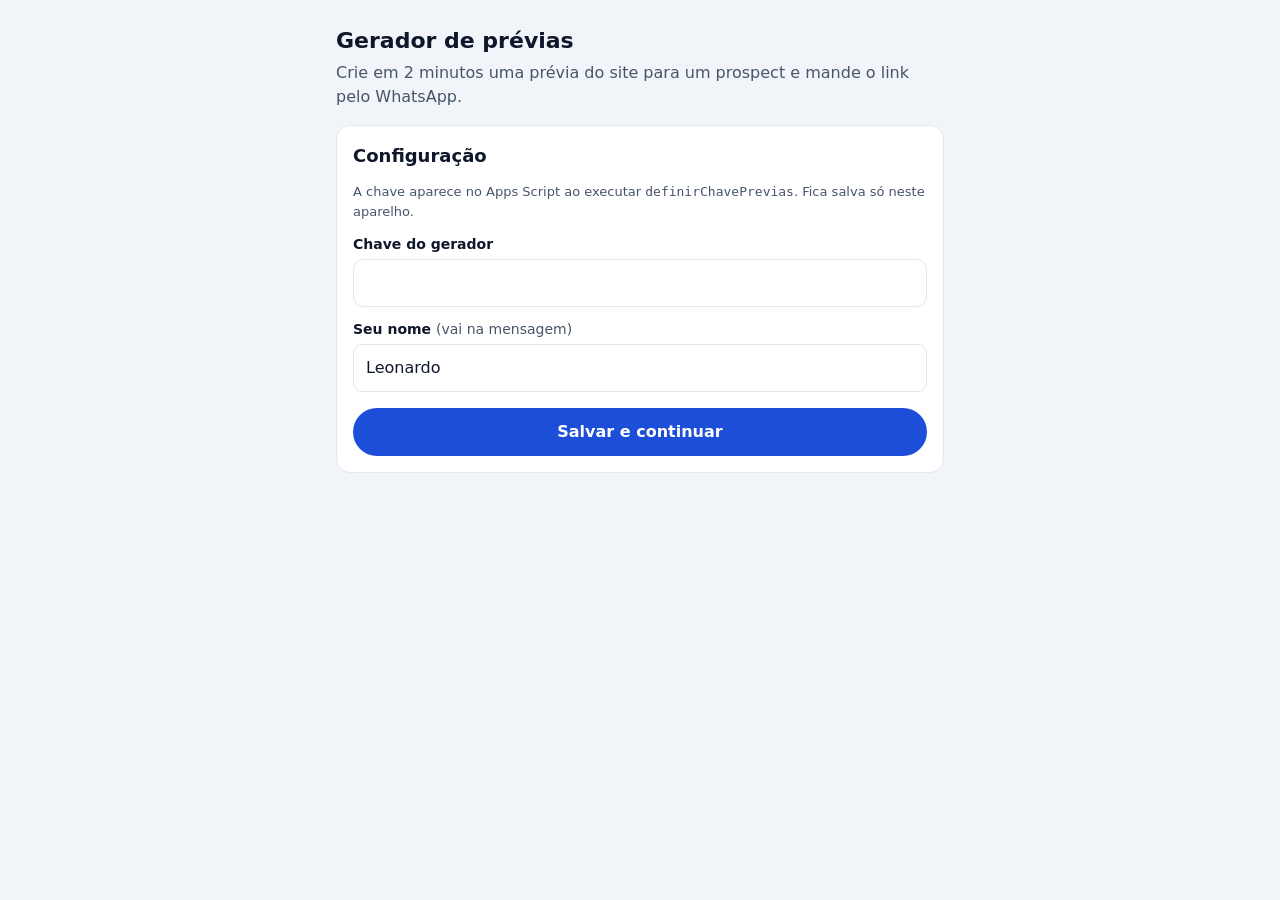
==== gerador.html @ 24941d9e "Gerador de prévias personalizadas This file contains the HTML structure and JavaScript functionality" ====
<!doctype html>
<html lang="pt-BR">
<head>
<meta charset="utf-8">
<meta name="viewport" content="width=device-width, initial-scale=1">
<meta name="robots" content="noindex, nofollow">
<title>Gerador de prévias</title>
<link rel="icon" href="data:,">
<style>
  :root { --cor: #1d4ed8; --cor-clara: #dbeafe; --fundo: #f1f5f9; --cartao: #fff; --texto: #0f172a; --suave: #475569; --borda: #e2e8f0; --ok: #15803d; --erro: #b91c1c; --whats: #128c7e; }
  * { box-sizing: border-box; }
  body { margin: 0; font-family: system-ui, -apple-system, "Segoe UI", Roboto, Arial, sans-serif; background: var(--fundo); color: var(--texto); line-height: 1.5; }
  main { max-width: 640px; margin: 0 auto; padding: 16px; }
  h1 { font-size: 22px; margin: 8px 0 4px; }
  h2 { font-size: 18px; margin: 0 0 12px; }
  p.sub { color: var(--suave); margin: 0 0 16px; }
  .cartao { background: var(--cartao); border: 1px solid var(--borda); border-radius: 14px; padding: 16px; margin-bottom: 16px; }
  label { display: block; font-weight: 600; font-size: 14px; margin: 12px 0 4px; }
  .opc { font-weight: 400; color: var(--suave); }
  input, select, textarea { width: 100%; padding: 11px 12px; border: 1.5px solid var(--borda); border-radius: 10px; font: inherit; font-size: 16px; background: #fff; color: var(--texto); }
  input[type=color] { padding: 2px; height: 44px; }
  textarea { min-height: 90px; resize: vertical; }
  input:focus, select:focus, textarea:focus { outline: 3px solid var(--cor-clara); border-color: var(--cor); }
  .invalido { border-color: var(--erro) !important; }
  .msg-erro { color: var(--erro); font-size: 13px; min-height: 0; }
  .linha { display: grid; grid-template-columns: 1fr 1fr; gap: 0 12px; }
  .btn { display: inline-flex; align-items: center; justify-content: center; gap: 6px; padding: 12px 16px; border-radius: 999px; border: 0; font: inherit; font-weight: 650; cursor: pointer; text-decoration: none; }
  .btn[disabled] { opacity: .6; cursor: progress; }
  .primario { background: var(--cor); color: #fff; width: 100%; margin-top: 16px; }
  .whats { background: var(--whats); color: #fff; }
  .claro { background: #fff; color: var(--texto); border: 1px solid var(--borda); }
  .perigo { background: #fff; color: var(--erro); border: 1px solid #fecaca; }
  .acoes { display: flex; flex-wrap: wrap; gap: 8px; margin-top: 12px; }
  .acoes .btn { padding: 9px 14px; font-size: 14px; }
  details summary { cursor: pointer; font-weight: 600; margin-top: 14px; color: var(--cor); }
  .link { word-break: break-all; background: var(--fundo); border-radius: 8px; padding: 10px; font-family: ui-monospace, Consolas, monospace; font-size: 14px; }
  .aviso { border-radius: 10px; padding: 10px 12px; font-size: 14px; margin-top: 12px; }
  .aviso.ok { background: #dcfce7; color: #14532d; }
  .aviso.erro { background: #fee2e2; color: #7f1d1d; }
  .previa { border-top: 1px solid var(--borda); padding: 12px 0; }
  .previa:first-child { border-top: 0; padding-top: 0; }
  .previa strong { display: block; }
  .meta { color: var(--suave); font-size: 13px; }
  .vistas { display: inline-block; background: var(--cor-clara); color: var(--cor); border-radius: 999px; padding: 1px 10px; font-size: 13px; font-weight: 650; }
  .vistas.zero { background: var(--fundo); color: var(--suave); }
  [hidden] { display: none !important; }
  @media (max-width: 480px) { .linha { grid-template-columns: 1fr; } }
</style>
</head>
<body>
<main>
  <h1>Gerador de prévias</h1>
  <p class="sub">Crie em 2 minutos uma prévia do site para um prospect e mande o link pelo WhatsApp.</p>

  <!-- Configuração (chave do gerador + seu nome) -->
  <section class="cartao" id="sec-config">
    <h2>Configuração</h2>
    <p class="meta">A chave aparece no Apps Script ao executar <code>definirChavePrevias</code>. Fica salva só neste aparelho.</p>
    <label for="c-chave">Chave do gerador</label>
    <input id="c-chave" type="password" autocomplete="off" spellcheck="false">
    <label for="c-nome">Seu nome <span class="opc">(vai na mensagem)</span></label>
    <input id="c-nome" maxlength="40" value="Leonardo">
    <button class="btn primario" id="c-salvar" type="button">Salvar e continuar</button>
    <div id="c-retorno"></div>
  </section>

  <!-- Nova prévia -->
  <section class="cartao" id="sec-nova" hidden>
    <h2>Nova prévia</h2>
    <form id="f" novalidate>
      <label for="f-empresa">Nome da empresa</label>
      <input id="f-empresa" maxlength="60" autocomplete="off" placeholder="Ex.: Auto Center São José">
      <div class="msg-erro" data-erro="empresa"></div>

      <div class="linha">
        <div>
          <label for="f-nicho">Nicho</label>
          <select id="f-nicho">
            <option value="oficina">Oficina</option>
            <option value="estetica">Estética</option>
            <option value="servicos">Prestador de serviço</option>
          </select>
          <div class="msg-erro" data-erro="nicho"></div>
        </div>
        <div>
          <label for="f-bairro">Bairro <span class="opc">(opcional)</span></label>
          <input id="f-bairro" maxlength="40" placeholder="Ex.: Barreiro">
        </div>
      </div>

      <div class="linha">
        <div>
          <label for="f-whatsapp">WhatsApp da empresa <span class="opc">(opcional)</span></label>
          <input id="f-whatsapp" type="tel" inputmode="tel" placeholder="(31) 99999-9999" maxlength="20">
          <div class="msg-erro" data-erro="whatsapp"></div>
        </div>
        <div>
          <label for="f-cor">Cor da marca <span class="opc">(opcional)</span></label>
          <input id="f-cor" type="color" value="#c2410c">
          <div class="msg-erro" data-erro="cor"></div>
        </div>
      </div>

      <details>
        <summary>Mais detalhes (opcional)</summary>
        <label for="f-titulo">Título da página</label>
        <input id="f-titulo" maxlength="90" placeholder="Em branco = título padrão do nicho com o bairro">
        <label for="f-endereco">Endereço</label>
        <input id="f-endereco" maxlength="120">
        <label for="f-horario">Horário</label>
        <input id="f-horario" maxlength="80" placeholder="Ex.: Seg a sex, 8h às 18h">
        <label for="f-servicos">Serviços <span class="opc">(um por linha: Serviço | descrição curta; máx. 8)</span></label>
        <textarea id="f-servicos" placeholder="Troca de óleo | Rápida, com óleo indicado para o seu motor"></textarea>
      </details>

      <button class="btn primario" id="f-gerar" type="submit">Gerar prévia</button>
      <div id="f-retorno"></div>
    </form>
  </section>

  <!-- Resultado -->
  <section class="cartao" id="sec-resultado" hidden>
    <h2>Prévia pronta ✓</h2>
    <div class="link" id="r-link"></div>
    <div class="acoes">
      <a class="btn whats" id="r-enviar" target="_blank" rel="noopener">💬 Enviar pelo WhatsApp</a>
      <button class="btn claro" type="button" id="r-copiar-msg">Copiar mensagem</button>
      <button class="btn claro" type="button" id="r-copiar-link">Copiar link</button>
      <a class="btn claro" id="r-abrir" target="_blank" rel="noopener">Abrir prévia</a>
    </div>
    <label for="r-msg">Mensagem <span class="opc">(pode editar antes de copiar; personalize a 1ª linha)</span></label>
    <textarea id="r-msg" rows="7"></textarea>
    <div id="r-retorno"></div>
  </section>

  <!-- Lista -->
  <section class="cartao" id="sec-lista" hidden>
    <div style="display:flex; justify-content:space-between; align-items:center; gap:8px;">
      <h2 style="margin:0">Minhas prévias</h2>
      <button class="btn claro" type="button" id="l-atualizar" style="padding:7px 12px; font-size:14px">Atualizar</button>
    </div>
    <p class="meta">Visitas contam quando o prospect abre o link (as suas, deste aparelho, não contam).</p>
    <div id="l-itens"></div>
  </section>

  <p class="meta"><button class="btn claro" type="button" id="trocar-chave" style="padding:6px 12px; font-size:13px">Trocar chave / sair deste aparelho</button></p>
</main>

<script>
const ENDPOINT = 'https://script.google.com/macros/s/AKfycbwFelxYsL1Rk9c_AVEzK8M9rZnTZ1Q201lnlchSykuL7AcueTX5BgsTz5s6Ho3aTQRl/exec';
const BASE_PREVIA = location.origin + location.pathname.replace(/gerador\.html$/, '');
const CORES_PADRAO = { oficina: '#c2410c', estetica: '#be185d', servicos: '#0f766e' };

const $ = s => document.querySelector(s);
const guardar = (() => { try { const s = localStorage; s.setItem('__t', '1'); s.removeItem('__t'); return s; } catch (e) { return null; } })();
const ler = k => (guardar && guardar.getItem(k)) || '';
const salvar = (k, v) => { if (guardar) { if (v) guardar.setItem(k, v); else guardar.removeItem(k); } };

let chave = ler('chave_previas');
let corAlterada = false;

async function api(dados) {
  const ctrl = new AbortController();
  const t = setTimeout(() => ctrl.abort(), 20000);
  try {
    const r = await fetch(ENDPOINT, { method: 'POST', body: JSON.stringify({ chave, ...dados }), signal: ctrl.signal });
    const texto = await r.text();
    // Quando o Apps Script falha, ele devolve uma página HTML em vez de JSON.
    try { return JSON.parse(texto); } catch (e) { return { ok: false, mensagem: 'Erro no servidor (Apps Script). Confira a implantação e a planilha.' }; }
  } finally { clearTimeout(t); }
}

function aviso(alvo, tipo, texto) {
  const box = $(alvo); box.replaceChildren();
  if (!tipo) return;
  const d = document.createElement('div'); d.className = `aviso ${tipo}`; d.textContent = texto; box.appendChild(d);
}

function mostrarTelas() {
  const temChave = !!chave;
  $('#sec-config').hidden = temChave;
  $('#sec-nova').hidden = !temChave;
  $('#sec-lista').hidden = !temChave;
  $('#trocar-chave').hidden = !temChave;
  if (temChave) listar();
}

/* ---------- Configuração ---------- */
$('#c-salvar').addEventListener('click', async () => {
  const tentativa = $('#c-chave').value.trim();
  if (!tentativa) return aviso('#c-retorno', 'erro', 'Cole a chave do gerador.');
  const btn = $('#c-salvar'); btn.disabled = true; btn.textContent = 'Verificando…';
  try {
    const anterior = chave; chave = tentativa;
    const r = await api({ acao: 'verificarChave' });
    if (!r.ok) { chave = anterior; return aviso('#c-retorno', 'erro', r.mensagem || 'Chave inválida.'); }
    salvar('chave_previas', chave);
    salvar('seu_nome', $('#c-nome').value.trim());
    salvar('dono_previas', '1'); // a landing não conta as visitas feitas deste aparelho
    $('#c-chave').value = '';
    aviso('#c-retorno', null);
    mostrarTelas();
  } catch (e) {
    aviso('#c-retorno', 'erro', 'Sem conexão com o servidor. Tente de novo.');
  } finally { btn.disabled = false; btn.textContent = 'Salvar e continuar'; }
});
$('#trocar-chave').addEventListener('click', () => { chave = ''; salvar('chave_previas', ''); $('#c-nome').value = ler('seu_nome') || 'Leonardo'; mostrarTelas(); });

/* ---------- Formulário ---------- */
$('#f-nicho').addEventListener('change', () => { if (!corAlterada) $('#f-cor').value = CORES_PADRAO[$('#f-nicho').value]; });
$('#f-cor').addEventListener('input', () => { corAlterada = true; });
$('#f-whatsapp').addEventListener('input', ev => {
  let d = ev.target.value.replace(/\D/g, '').replace(/^0+/, '');
  if (d.length > 11 && d.startsWith('55')) d = d.slice(2);
  d = d.slice(0, 11);
  ev.target.value = d.length > 6 ? `(${d.slice(0, 2)}) ${d.slice(2, d.length - 4)}-${d.slice(-4)}` : d.length > 2 ? `(${d.slice(0, 2)}) ${d.slice(2)}` : d;
});

function lerServicos(texto) {
  return texto.split('\n').map(l => l.trim()).filter(Boolean).slice(0, 8).map(l => {
    const [nome, ...resto] = l.split('|');
    return [nome.trim(), resto.join('|').trim()];
  }).filter(s => s[0]);
}

function whatsDigitos(v) {
  const d = v.replace(/\D/g, '');
  if (!d) return '';
  return d.startsWith('55') && d.length >= 12 ? d : '55' + d;
}

function coletarPrevia() {
  return {
    empresa: $('#f-empresa').value.trim(),
    nicho: $('#f-nicho').value,
    bairro: $('#f-bairro').value.trim(),
    whatsapp: whatsDigitos($('#f-whatsapp').value),
    cor: corAlterada ? $('#f-cor').value : '',
    titulo: $('#f-titulo').value.trim(),
    endereco: $('#f-endereco').value.trim(),
    horario: $('#f-horario').value.trim(),
    servicos: lerServicos($('#f-servicos').value)
  };
}

function marcarErros(erros) {
  document.querySelectorAll('[data-erro]').forEach(el => {
    const msg = erros[el.dataset.erro] || '';
    el.textContent = msg;
    const campo = $(`#f-${el.dataset.erro}`); if (campo) campo.classList.toggle('invalido', !!msg);
  });
}

function mensagemPara(empresa, link) {
  const nome = ler('seu_nome') || 'Leonardo';
  return `Oi, tudo bem? Sou ${nome}, desenvolvedor aqui de BH. Vi a ${empresa} no Google e montei uma prévia de como poderia ficar uma página para receber pedidos de orçamento direto no WhatsApp de vocês:\n\n${link}\n\nSe fizer sentido, te explico em 10 minutos como funciona. Se não for o momento, sem problema: é só me avisar que não mando mais mensagem.`;
}

$('#f').addEventListener('submit', async ev => {
  ev.preventDefault();
  const p = coletarPrevia();
  const erros = {};
  if (p.empresa.length < 2) erros.empresa = 'Informe o nome da empresa.';
  if (p.whatsapp && !/^55\d{10,11}$/.test(p.whatsapp)) erros.whatsapp = 'Telefone com DDD inválido.';
  marcarErros(erros);
  aviso('#f-retorno', null);
  if (Object.keys(erros).length) return;

  const btn = $('#f-gerar'); btn.disabled = true; btn.textContent = 'Gerando…';
  try {
    const r = await api({ acao: 'criarPrevia', previa: p });
    if (r.chaveInvalida) { chave = ''; salvar('chave_previas', ''); mostrarTelas(); return aviso('#c-retorno', 'erro', 'A chave mudou. Cole a nova chave.'); }
    if (!r.ok) { if (r.erros) marcarErros(r.erros); return aviso('#f-retorno', 'erro', r.mensagem || 'Confira os campos marcados.'); }
    mostrarResultado(p, r.id);
    $('#f').reset(); corAlterada = false; $('#f-cor').value = CORES_PADRAO.oficina;
    listar();
  } catch (e) {
    aviso('#f-retorno', 'erro', 'Sem conexão com o servidor. Tente de novo.');
  } finally { btn.disabled = false; btn.textContent = 'Gerar prévia'; }
});

/* ---------- Resultado ---------- */
let resultado = null;
function linkDaPrevia(id) { return `${BASE_PREVIA}?p=${encodeURIComponent(id)}`; }

function mostrarResultado(p, id) {
  const link = linkDaPrevia(id);
  resultado = { p, id, link };
  $('#r-link').textContent = link;
  $('#r-abrir').href = link;
  $('#r-msg').value = mensagemPara(p.empresa, link);
  atualizarBotaoEnviar();
  aviso('#r-retorno', null);
  $('#sec-resultado').hidden = false;
  $('#sec-resultado').scrollIntoView({ behavior: 'smooth', block: 'start' });
}
function atualizarBotaoEnviar() {
  if (!resultado) return;
  const texto = encodeURIComponent($('#r-msg').value);
  $('#r-enviar').href = resultado.p.whatsapp ? `https://wa.me/${resultado.p.whatsapp}?text=${texto}` : `https://wa.me/?text=${texto}`;
}
$('#r-msg').addEventListener('input', atualizarBotaoEnviar);

async function copiar(texto, onde) {
  try { await navigator.clipboard.writeText(texto); }
  catch (e) {
    const t = document.createElement('textarea'); t.value = texto; t.style.position = 'fixed'; t.style.opacity = '0';
    document.body.appendChild(t); t.select(); try { document.execCommand('copy'); } catch (e2) {} t.remove();
  }
  aviso(onde, 'ok', 'Copiado!');
}
$('#r-copiar-msg').addEventListener('click', () => copiar($('#r-msg').value, '#r-retorno'));
$('#r-copiar-link').addEventListener('click', () => copiar(resultado.link, '#r-retorno'));

/* ---------- Lista ---------- */
function dataCurta(iso) {
  if (!iso) return '';
  const d = new Date(iso);
  return isNaN(d) ? '' : d.toLocaleString('pt-BR', { day: '2-digit', month: '2-digit', hour: '2-digit', minute: '2-digit' });
}

async function listar() {
  const box = $('#l-itens');
  box.textContent = 'Carregando…';
  try {
    const r = await api({ acao: 'listarPrevias' });
    if (r.chaveInvalida) { chave = ''; salvar('chave_previas', ''); return mostrarTelas(); }
    if (!r.ok) { box.textContent = r.mensagem || 'Erro ao carregar.'; return; }
    box.replaceChildren();
    if (!r.previas.length) { box.textContent = 'Nenhuma prévia ainda.'; return; }
    r.previas.forEach(p => box.appendChild(itemPrevia(p)));
  } catch (e) { box.textContent = 'Sem conexão com o servidor.'; }
}

function itemPrevia(p) {
  const div = document.createElement('div'); div.className = 'previa';
  const nome = document.createElement('strong'); nome.textContent = p.empresa;
  const vistas = document.createElement('span');
  vistas.className = 'vistas' + (p.visualizacoes ? '' : ' zero');
  vistas.textContent = p.visualizacoes ? `👀 ${p.visualizacoes} visita${p.visualizacoes > 1 ? 's' : ''}` : 'ainda não abriu';
  const meta = document.createElement('div'); meta.className = 'meta';
  meta.textContent = `criada ${dataCurta(p.criada)}` + (p.ultimaVisualizacao ? ` · última visita ${dataCurta(p.ultimaVisualizacao)}` : '');
  const acoes = document.createElement('div'); acoes.className = 'acoes';
  const abrir = document.createElement('a'); abrir.className = 'btn claro'; abrir.textContent = 'Abrir';
  abrir.href = linkDaPrevia(p.id); abrir.target = '_blank'; abrir.rel = 'noopener';
  const copiarBtn = document.createElement('button'); copiarBtn.type = 'button'; copiarBtn.className = 'btn claro'; copiarBtn.textContent = 'Copiar link';
  const retornoItem = document.createElement('div'); retornoItem.id = 'ret-' + p.id;
  copiarBtn.addEventListener('click', () => copiar(linkDaPrevia(p.id), '#' + CSS.escape(retornoItem.id)));
  const apagar = document.createElement('button'); apagar.type = 'button'; apagar.className = 'btn perigo'; apagar.textContent = 'Apagar';
  apagar.addEventListener('click', async () => {
    if (apagar.dataset.confirmar !== '1') { apagar.dataset.confirmar = '1'; apagar.textContent = 'Confirmar?'; return; }
    apagar.disabled = true;
    try {
      const r = await api({ acao: 'apagarPrevia', id: p.id });
      if (r.ok) div.remove();
      else if (r.chaveInvalida) { chave = ''; salvar('chave_previas', ''); mostrarTelas(); aviso('#c-retorno', 'erro', 'A chave mudou. Cole a nova chave.'); }
      else { apagar.textContent = 'Erro'; aviso('#' + CSS.escape(retornoItem.id), 'erro', r.mensagem || 'Não foi possível apagar.'); }
    }
    catch (e) { apagar.textContent = 'Erro'; apagar.disabled = false; }
  });
  acoes.append(abrir, copiarBtn, apagar);
  const topo = document.createElement('div'); topo.style.cssText = 'display:flex; justify-content:space-between; gap:8px; align-items:start';
  topo.append(nome, vistas);
  div.append(topo, meta, acoes, retornoItem);
  return div;
}
$('#l-atualizar').addEventListener('click', listar);

/* ---------- Início ---------- */
$('#c-nome').value = ler('seu_nome') || 'Leonardo';
mostrarTelas();
// Exposto para testes automatizados
window.GERADOR = { coletarPrevia, lerServicos, whatsDigitos, mensagemPara, linkDaPrevia, listar, get chave() { return chave; } };
</script>
</body>
</html>
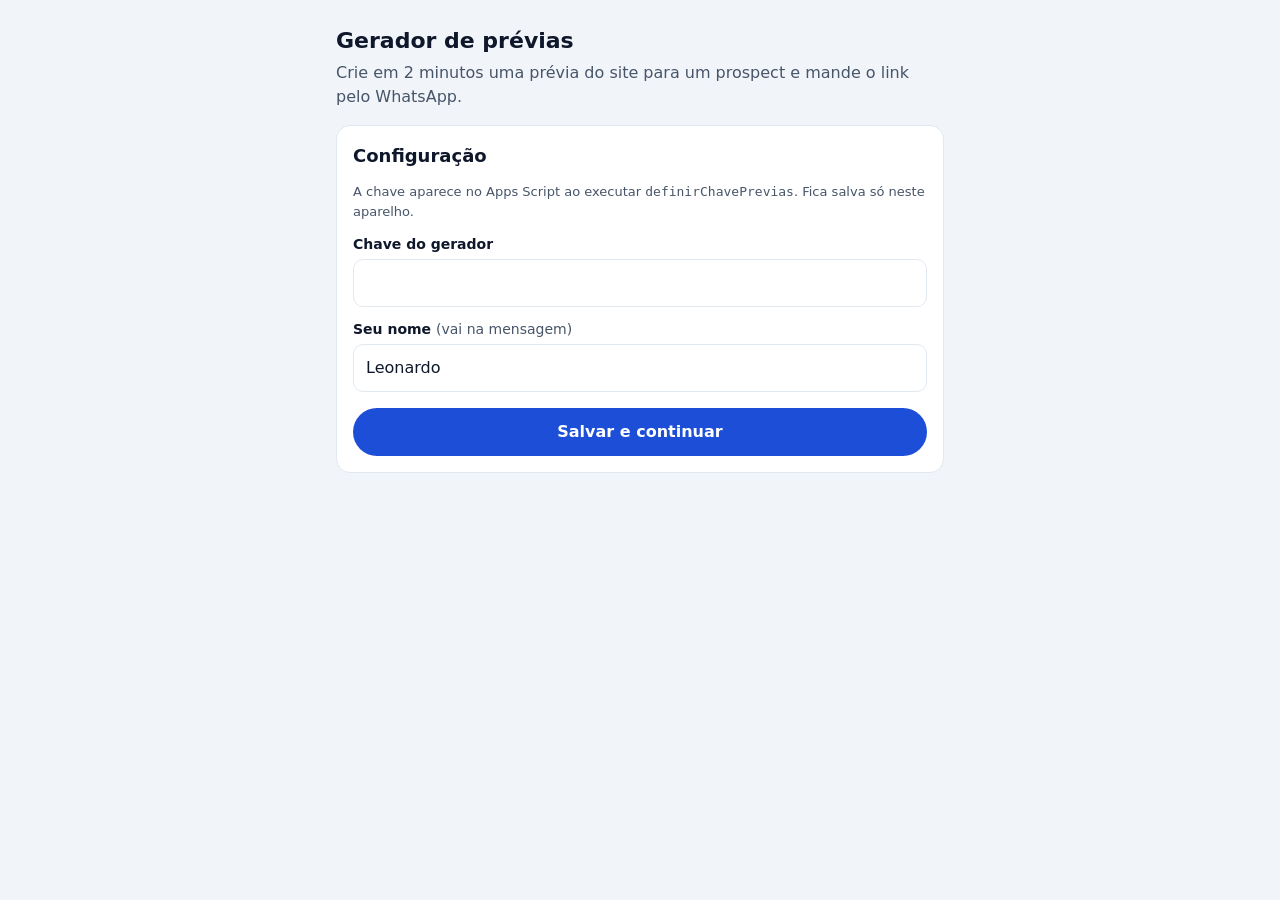
==== commit 83029947: "Enhance image handling in gerador.html Added image upload functionality with previews and consent se" ====
--- a/gerador.html
+++ b/gerador.html
@@ -43,6 +43,19 @@
   .meta { color: var(--suave); font-size: 13px; }
   .vistas { display: inline-block; background: var(--cor-clara); color: var(--cor); border-radius: 999px; padding: 1px 10px; font-size: 13px; font-weight: 650; }
   .vistas.zero { background: var(--fundo); color: var(--suave); }
+  .bloco-imagens { margin-top: 14px; padding: 14px; border: 1.5px dashed var(--borda); border-radius: 12px; background: #fafbff; }
+  .bloco-imagens > label:first-child { margin-top: 0; }
+  label.arquivo { display: flex; flex-direction: column; align-items: center; justify-content: center; gap: 2px; min-height: 76px; border: 1.5px solid var(--borda); border-radius: 12px; background: #fff; cursor: pointer; text-align: center; font-weight: 650; margin: 6px 0 0; }
+  label.arquivo small { font-weight: 400; color: var(--suave); font-size: 12px; }
+  label.arquivo:hover { border-color: var(--cor); }
+  .miniaturas { display: flex; flex-wrap: wrap; gap: 8px; margin-top: 8px; }
+  .mini { position: relative; width: 64px; height: 64px; border-radius: 10px; overflow: hidden; border: 1px solid var(--borda); background: #fff; }
+  .mini img { width: 100%; height: 100%; object-fit: cover; }
+  .mini.logo img { object-fit: contain; padding: 4px; }
+  .mini button { position: absolute; top: 2px; right: 2px; width: 22px; height: 22px; border-radius: 50%; border: 0; background: rgba(15,23,42,.75); color: #fff; font-size: 13px; line-height: 22px; padding: 0; cursor: pointer; }
+  .consent { display: flex; gap: 10px; align-items: flex-start; font-size: 14px; font-weight: 400; color: var(--suave); margin-top: 10px; }
+  .consent input { width: 20px; height: 20px; margin-top: 2px; flex: none; }
+  .amostra { display: inline-block; width: 14px; height: 14px; border-radius: 4px; vertical-align: -2px; margin: 0 4px; border: 1px solid var(--borda); }
   [hidden] { display: none !important; }
   @media (max-width: 480px) { .linha { grid-template-columns: 1fr; } }
 </style>
@@ -75,11 +88,7 @@
       <div class="linha">
         <div>
           <label for="f-nicho">Nicho</label>
-          <select id="f-nicho">
-            <option value="oficina">Oficina</option>
-            <option value="estetica">Estética</option>
-            <option value="servicos">Prestador de serviço</option>
-          </select>
+          <select id="f-nicho"></select>
           <div class="msg-erro" data-erro="nicho"></div>
         </div>
         <div>
@@ -96,9 +105,45 @@
         </div>
         <div>
           <label for="f-cor">Cor da marca <span class="opc">(opcional)</span></label>
-          <input id="f-cor" type="color" value="#c2410c">
+          <input id="f-cor" type="color">
           <div class="msg-erro" data-erro="cor"></div>
         </div>
+      </div>
+
+      <div class="linha">
+        <div>
+          <label for="f-nota">Nota no Google <span class="opc">(opcional)</span></label>
+          <input id="f-nota" inputmode="decimal" maxlength="3" placeholder="Ex.: 4,8">
+          <div class="msg-erro" data-erro="nota"></div>
+        </div>
+        <div>
+          <label for="f-avaliacoes">Nº de avaliações</label>
+          <input id="f-avaliacoes" inputmode="numeric" maxlength="7" placeholder="Ex.: 120">
+          <div class="msg-erro" data-erro="avaliacoes"></div>
+        </div>
+      </div>
+      <p class="meta" style="margin:4px 0 0">Copie do perfil da empresa no Google Maps. Em branco = a prévia não mostra estrelas (nunca invente a nota).</p>
+
+      <div class="bloco-imagens">
+        <label>Imagens <span class="opc">(opcional — deixam a prévia muito mais convincente)</span></label>
+        <div class="linha">
+          <div>
+            <label class="arquivo" for="f-logo">🏷️ Logo<small>PNG, JPG ou WebP</small></label>
+            <input id="f-logo" type="file" accept="image/png,image/jpeg,image/webp" hidden>
+            <div class="miniaturas" id="mini-logo"></div>
+          </div>
+          <div>
+            <label class="arquivo" for="f-fotos">📷 Fotos (até 4)<small>fachada, serviço, equipe</small></label>
+            <input id="f-fotos" type="file" accept="image/png,image/jpeg,image/webp" multiple hidden>
+            <div class="miniaturas" id="mini-fotos"></div>
+          </div>
+        </div>
+        <p class="meta" id="cor-da-logo" hidden></p>
+        <label class="consent" id="consent-imagens" hidden>
+          <input type="checkbox" id="f-direitos">
+          <span>As imagens foram publicadas pela própria empresa (site, Instagram ou fotos do dono no Google), servem só para esta demonstração e eu removo se ela pedir. Evito fotos com pessoas identificáveis.</span>
+        </label>
+        <div class="msg-erro" data-erro="imagens"></div>
       </div>
 
       <details>
@@ -146,10 +191,18 @@
   <p class="meta"><button class="btn claro" type="button" id="trocar-chave" style="padding:6px 12px; font-size:13px">Trocar chave / sair deste aparelho</button></p>
 </main>
 
+<script src="nichos.js"></script>
 <script>
 const ENDPOINT = 'https://script.google.com/macros/s/AKfycbwFelxYsL1Rk9c_AVEzK8M9rZnTZ1Q201lnlchSykuL7AcueTX5BgsTz5s6Ho3aTQRl/exec';
 const BASE_PREVIA = location.origin + location.pathname.replace(/gerador\.html$/, '');
-const CORES_PADRAO = { oficina: '#c2410c', estetica: '#be185d', servicos: '#0f766e' };
+const corPadrao = k => (NICHOS[k] || NICHOS.oficina).cor;
+
+// Seletor de nicho agrupado (vem de nichos.js).
+GRUPOS_NICHOS.forEach(g => {
+  const og = document.createElement('optgroup'); og.label = g.nome;
+  g.nichos.filter(k => NICHOS[k]).forEach(k => og.appendChild(new Option(NICHOS[k].rotulo, k)));
+  document.getElementById('f-nicho').appendChild(og);
+});
 
 const $ = s => document.querySelector(s);
 const guardar = (() => { try { const s = localStorage; s.setItem('__t', '1'); s.removeItem('__t'); return s; } catch (e) { return null; } })();
@@ -159,9 +212,116 @@
 let chave = ler('chave_previas');
 let corAlterada = false;
 
-async function api(dados) {
+/* ---------- Imagens (logo + até 4 fotos) ---------- */
+const MAX_FOTOS = 4;
+// Cada item: { dataUrl, id } — id preenchido depois do envio (evita reenviar ao tentar de novo).
+const imagens = { logo: null, fotos: [] };
+let corVeioDaLogo = false;
+
+/** Lê o arquivo e reduz no próprio aparelho (logo: PNG até 512 px; fotos: JPG até 1600 px). */
+async function reduzirImagem(arquivo, papel) {
+  if (!/^image\/(png|jpeg|webp)$/.test(arquivo.type)) throw new Error('Use JPG, PNG ou WebP.');
+  if (arquivo.size > 25 * 1024 * 1024) throw new Error('Arquivo grande demais (máx. 25 MB antes de reduzir).');
+  const url = URL.createObjectURL(arquivo);
+  try {
+    const img = await new Promise((ok, falha) => { const i = new Image(); i.onload = () => ok(i); i.onerror = () => falha(new Error('Não consegui abrir a imagem.')); i.src = url; });
+    const max = papel === 'logo' ? 512 : 1600;
+    const escala = Math.min(1, max / Math.max(img.naturalWidth, img.naturalHeight));
+    const canvas = document.createElement('canvas');
+    canvas.width = Math.max(1, Math.round(img.naturalWidth * escala));
+    canvas.height = Math.max(1, Math.round(img.naturalHeight * escala));
+    const ctx = canvas.getContext('2d');
+    if (papel !== 'logo') { ctx.fillStyle = '#fff'; ctx.fillRect(0, 0, canvas.width, canvas.height); }
+    ctx.drawImage(img, 0, 0, canvas.width, canvas.height);
+    const dataUrl = papel === 'logo' ? canvas.toDataURL('image/png') : canvas.toDataURL('image/jpeg', 0.82);
+    return { dataUrl, canvas };
+  } finally { URL.revokeObjectURL(url); }
+}
+
+/** Cor mais marcante da logo (ignora transparente, branco, preto e cinzas), já legível com texto branco. */
+function corDaLogo(canvas) {
+  const { width: w, height: h } = canvas;
+  const d = canvas.getContext('2d').getImageData(0, 0, w, h).data;
+  const contagem = new Map();
+  const passo = Math.max(1, Math.floor((w * h) / 20000));
+  for (let i = 0; i < w * h; i += passo) {
+    const [r, g, b, a] = [d[i * 4], d[i * 4 + 1], d[i * 4 + 2], d[i * 4 + 3]];
+    if (a < 200) continue;
+    const max = Math.max(r, g, b), min = Math.min(r, g, b);
+    if (max < 40 || min > 215 || max - min < 40) continue; // preto, branco ou cinza
+    const chave = [r, g, b].map(v => Math.round(v / 24) * 24).join(',');
+    contagem.set(chave, (contagem.get(chave) || 0) + 1);
+  }
+  if (!contagem.size) return null;
+  const [melhor] = [...contagem.entries()].sort((a, b) => b[1] - a[1])[0];
+  const hex = '#' + melhor.split(',').map(v => Math.min(255, Number(v)).toString(16).padStart(2, '0')).join('');
+  return corLegivel(hex);
+}
+
+function desenharMiniaturas() {
+  const mini = (item, classe, remover) => {
+    const div = document.createElement('div'); div.className = 'mini ' + classe;
+    const img = document.createElement('img'); img.src = item.dataUrl; img.alt = '';
+    const x = document.createElement('button'); x.type = 'button'; x.textContent = '×'; x.setAttribute('aria-label', 'Remover imagem');
+    x.addEventListener('click', remover);
+    div.append(img, x); return div;
+  };
+  $('#mini-logo').replaceChildren(...(imagens.logo ? [mini(imagens.logo, 'logo', () => { imagens.logo = null; $('#cor-da-logo').hidden = true;
+    if (corVeioDaLogo) { corVeioDaLogo = false; corAlterada = false; $('#f-cor').value = corPadrao($('#f-nicho').value); }
+    desenharMiniaturas(); })] : []));
+  $('#mini-fotos').replaceChildren(...imagens.fotos.map((f, i) => mini(f, '', () => { imagens.fotos.splice(i, 1); desenharMiniaturas(); })));
+  $('#consent-imagens').hidden = !(imagens.logo || imagens.fotos.length);
+}
+
+function erroImagens(texto) { const el = $('[data-erro=imagens]'); el.textContent = texto || ''; }
+
+$('#f-logo').addEventListener('change', async ev => {
+  const arq = ev.target.files[0]; ev.target.value = '';
+  if (!arq) return;
+  erroImagens('');
+  try {
+    const { dataUrl, canvas } = await reduzirImagem(arq, 'logo');
+    imagens.logo = { dataUrl, id: null };
+    const cor = corDaLogo(canvas);
+    if (cor && !corAlterada) {
+      $('#f-cor').value = cor; corAlterada = true; corVeioDaLogo = true;
+      const p = $('#cor-da-logo'); p.replaceChildren('Cor da marca puxada da logo:', Object.assign(document.createElement('span'), { className: 'amostra', style: `background:${cor}` }), cor);
+      p.hidden = false;
+    }
+    desenharMiniaturas();
+  } catch (e) { erroImagens(e.message); }
+});
+
+$('#f-fotos').addEventListener('change', async ev => {
+  const arqs = [...ev.target.files]; ev.target.value = '';
+  erroImagens('');
+  for (const arq of arqs) {
+    if (imagens.fotos.length >= MAX_FOTOS) { erroImagens(`Máximo de ${MAX_FOTOS} fotos.`); break; }
+    try { const { dataUrl } = await reduzirImagem(arq, 'foto'); imagens.fotos.push({ dataUrl, id: null }); }
+    catch (e) { erroImagens(e.message); }
+  }
+  desenharMiniaturas();
+});
+
+/** Envia para o Drive o que ainda não foi enviado. Retorna { logo, fotos } com os IDs. */
+async function enviarImagens(progresso) {
+  const fila = [...(imagens.logo ? [['logo', imagens.logo]] : []), ...imagens.fotos.map(f => ['foto', f])];
+  let n = 0;
+  for (const [papel, item] of fila) {
+    n++;
+    if (item.id) continue;
+    progresso(`Enviando imagens ${n}/${fila.length}…`);
+    const r = await api({ acao: 'enviarImagem', papel, dados: item.dataUrl }, 60000); // 4G fraco + Drive: dá mais tempo
+    if (r.chaveInvalida) throw Object.assign(new Error('chave'), { chaveInvalida: true });
+    if (!r.ok) throw new Error(r.mensagem || 'Falha ao enviar imagem.');
+    item.id = r.id;
+  }
+  return { logo: imagens.logo ? imagens.logo.id : '', fotos: imagens.fotos.map(f => f.id) };
+}
+
+async function api(dados, tempoMs) {
   const ctrl = new AbortController();
-  const t = setTimeout(() => ctrl.abort(), 20000);
+  const t = setTimeout(() => ctrl.abort(), tempoMs || 20000);
   try {
     const r = await fetch(ENDPOINT, { method: 'POST', body: JSON.stringify({ chave, ...dados }), signal: ctrl.signal });
     const texto = await r.text();
@@ -207,8 +367,8 @@
 $('#trocar-chave').addEventListener('click', () => { chave = ''; salvar('chave_previas', ''); $('#c-nome').value = ler('seu_nome') || 'Leonardo'; mostrarTelas(); });
 
 /* ---------- Formulário ---------- */
-$('#f-nicho').addEventListener('change', () => { if (!corAlterada) $('#f-cor').value = CORES_PADRAO[$('#f-nicho').value]; });
-$('#f-cor').addEventListener('input', () => { corAlterada = true; });
+$('#f-nicho').addEventListener('change', () => { if (!corAlterada) $('#f-cor').value = corPadrao($('#f-nicho').value); });
+$('#f-cor').addEventListener('input', () => { corAlterada = true; corVeioDaLogo = false; });
 $('#f-whatsapp').addEventListener('input', ev => {
   let d = ev.target.value.replace(/\D/g, '').replace(/^0+/, '');
   if (d.length > 11 && d.startsWith('55')) d = d.slice(2);
@@ -239,6 +399,8 @@
     titulo: $('#f-titulo').value.trim(),
     endereco: $('#f-endereco').value.trim(),
     horario: $('#f-horario').value.trim(),
+    nota: $('#f-nota').value.trim(),
+    avaliacoes: $('#f-avaliacoes').value.trim(),
     servicos: lerServicos($('#f-servicos').value)
   };
 }
@@ -251,9 +413,10 @@
   });
 }
 
-function mensagemPara(empresa, link) {
+function mensagemPara(empresa, link, nicho) {
   const nome = ler('seu_nome') || 'Leonardo';
-  return `Oi, tudo bem? Sou ${nome}, desenvolvedor aqui de BH. Vi a ${empresa} no Google e montei uma prévia de como poderia ficar uma página para receber pedidos de orçamento direto no WhatsApp de vocês:\n\n${link}\n\nSe fizer sentido, te explico em 10 minutos como funciona. Se não for o momento, sem problema: é só me avisar que não mando mais mensagem.`;
+  const pedido = (NICHOS[nicho] || NICHOS.oficina).pedido || 'pedidos de orçamento';
+  return `Oi, tudo bem? Sou ${nome}, desenvolvedor aqui de BH. Vi a ${empresa} no Google e montei uma prévia de como poderia ficar uma página para receber ${pedido} direto no WhatsApp de vocês:\n\n${link}\n\nSe fizer sentido, te explico em 10 minutos como funciona. Se não for o momento, sem problema: é só me avisar que não mando mais mensagem.`;
 }
 
 $('#f').addEventListener('submit', async ev => {
@@ -262,20 +425,31 @@
   const erros = {};
   if (p.empresa.length < 2) erros.empresa = 'Informe o nome da empresa.';
   if (p.whatsapp && !/^55\d{10,11}$/.test(p.whatsapp)) erros.whatsapp = 'Telefone com DDD inválido.';
+  const nota = p.nota ? Number(p.nota.replace(',', '.')) : null;
+  if (p.nota && !(nota >= 1 && nota <= 5)) erros.nota = 'Nota de 1 a 5 (ex.: 4,8).';
+  if (p.avaliacoes && !/^(\d{1,3}(\.\d{3})+|\d+)$/.test(p.avaliacoes)) erros.avaliacoes = 'Só números (ex.: 120 ou 1.234).';
+  if (!erros.avaliacoes && !!p.nota !== !!p.avaliacoes) erros[p.nota ? 'avaliacoes' : 'nota'] = 'Preencha nota e avaliações juntas.';
+  const temImagens = !!(imagens.logo || imagens.fotos.length);
+  if (temImagens && !$('#f-direitos').checked) erros.imagens = 'Confirme que as imagens são da própria empresa.';
   marcarErros(erros);
   aviso('#f-retorno', null);
   if (Object.keys(erros).length) return;
 
   const btn = $('#f-gerar'); btn.disabled = true; btn.textContent = 'Gerando…';
   try {
+    if (temImagens) Object.assign(p, await enviarImagens(t => { btn.textContent = t; }));
+    btn.textContent = 'Gerando…';
     const r = await api({ acao: 'criarPrevia', previa: p });
     if (r.chaveInvalida) { chave = ''; salvar('chave_previas', ''); mostrarTelas(); return aviso('#c-retorno', 'erro', 'A chave mudou. Cole a nova chave.'); }
     if (!r.ok) { if (r.erros) marcarErros(r.erros); return aviso('#f-retorno', 'erro', r.mensagem || 'Confira os campos marcados.'); }
     mostrarResultado(p, r.id);
-    $('#f').reset(); corAlterada = false; $('#f-cor').value = CORES_PADRAO.oficina;
+    $('#f').reset(); corAlterada = false; $('#f-cor').value = corPadrao($('#f-nicho').value);
+    imagens.logo = null; imagens.fotos = []; corVeioDaLogo = false; $('#cor-da-logo').hidden = true; desenharMiniaturas();
     listar();
   } catch (e) {
-    aviso('#f-retorno', 'erro', 'Sem conexão com o servidor. Tente de novo.');
+    if (e.chaveInvalida) { chave = ''; salvar('chave_previas', ''); mostrarTelas(); return aviso('#c-retorno', 'erro', 'A chave mudou. Cole a nova chave.'); }
+    // Imagens já enviadas guardam o ID: tentar de novo não reenvia o que já foi.
+    aviso('#f-retorno', 'erro', e.message && e.message !== 'Failed to fetch' && !/abort/i.test(e.message) ? e.message : 'Sem conexão com o servidor. Tente de novo.');
   } finally { btn.disabled = false; btn.textContent = 'Gerar prévia'; }
 });
 
@@ -288,7 +462,7 @@
   resultado = { p, id, link };
   $('#r-link').textContent = link;
   $('#r-abrir').href = link;
-  $('#r-msg').value = mensagemPara(p.empresa, link);
+  $('#r-msg').value = mensagemPara(p.empresa, link, p.nicho);
   atualizarBotaoEnviar();
   aviso('#r-retorno', null);
   $('#sec-resultado').hidden = false;
@@ -368,9 +542,10 @@
 
 /* ---------- Início ---------- */
 $('#c-nome').value = ler('seu_nome') || 'Leonardo';
+$('#f-cor').value = corPadrao($('#f-nicho').value);
 mostrarTelas();
 // Exposto para testes automatizados
-window.GERADOR = { coletarPrevia, lerServicos, whatsDigitos, mensagemPara, linkDaPrevia, listar, get chave() { return chave; } };
+window.GERADOR = { coletarPrevia, lerServicos, whatsDigitos, mensagemPara, linkDaPrevia, listar, imagens, corDaLogo, reduzirImagem, get chave() { return chave; } };
 </script>
 </body>
 </html>
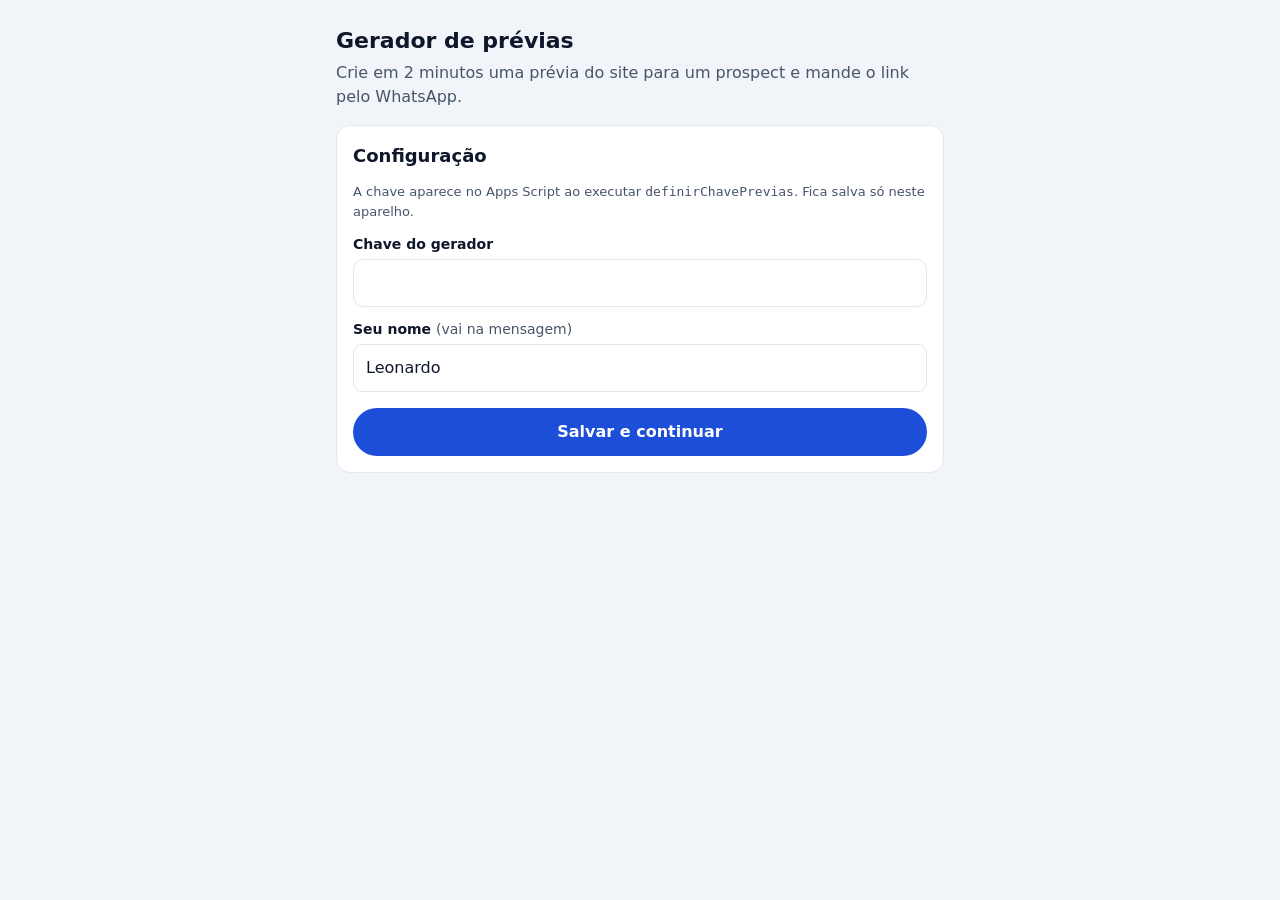
==== commit 2060d63f: "Implement meta and funnel features in gerador.html Add meta and funnel section with progress bar and" ====
--- a/gerador.html
+++ b/gerador.html
@@ -56,6 +56,23 @@
   .consent { display: flex; gap: 10px; align-items: flex-start; font-size: 14px; font-weight: 400; color: var(--suave); margin-top: 10px; }
   .consent input { width: 20px; height: 20px; margin-top: 2px; flex: none; }
   .amostra { display: inline-block; width: 14px; height: 14px; border-radius: 4px; vertical-align: -2px; margin: 0 4px; border: 1px solid var(--borda); }
+  /* Meta e funil */
+  .meta-numeros { font-size: 15px; color: var(--suave); }
+  .meta-numeros strong { font-size: 28px; color: var(--texto); }
+  .barra { height: 12px; border-radius: 999px; background: var(--fundo); border: 1px solid var(--borda); overflow: hidden; margin: 8px 0 6px; }
+  .barra span { display: block; height: 100%; width: 0; background: linear-gradient(90deg, #22c55e, #15803d); transition: width .5s; }
+  .etapas { display: flex; flex-wrap: wrap; gap: 6px; margin-top: 8px; }
+  .chip { display: inline-flex; align-items: center; gap: 4px; border-radius: 999px; padding: 3px 10px; font-size: 13px; font-weight: 650; background: var(--fundo); color: var(--suave); border: 1px solid var(--borda); }
+  .chip b { color: var(--texto); }
+  .e-criada { background: #f1f5f9; } .e-enviada { background: #e0f2fe; } .e-abriu { background: #fef3c7; }
+  .e-respondeu { background: #ede9fe; } .e-proposta { background: #dbeafe; } .e-fechou { background: #dcfce7; } .e-perdeu { background: #fee2e2; }
+  .ajustes { margin-top: 12px; }
+  .previa .dica-acao { font-size: 13px; margin-top: 6px; padding: 6px 10px; border-radius: 8px; background: #fffbeb; color: #92400e; }
+  .previa .dica-acao.calma { background: var(--fundo); color: var(--suave); }
+  .previa select.etapa { width: auto; padding: 6px 10px; font-size: 14px; border-radius: 999px; }
+  .painel { margin-top: 10px; padding: 12px; border: 1px solid var(--borda); border-radius: 12px; background: #fafbff; }
+  .painel textarea { min-height: 150px; font-size: 14px; }
+  .valores { color: var(--suave); font-size: 13px; }
   [hidden] { display: none !important; }
   @media (max-width: 480px) { .linha { grid-template-columns: 1fr; } }
 </style>
@@ -178,6 +195,26 @@
     <div id="r-retorno"></div>
   </section>
 
+  <!-- Meta e funil -->
+  <section class="cartao" id="sec-meta" hidden>
+    <h2>Meta</h2>
+    <div class="meta-numeros"><strong id="m-recebido">R$ 0</strong> <span>de <span id="m-meta">R$ 1.500</span> recebidos</span></div>
+    <div class="barra" role="progressbar" aria-label="Progresso da meta" aria-valuemin="0" aria-valuemax="100" id="m-barra"><span id="m-preenchido"></span></div>
+    <p class="meta" id="m-detalhe"></p>
+    <div class="etapas" id="m-etapas"></div>
+    <details class="ajustes">
+      <summary>Ajustes de venda (Pix e meta)</summary>
+      <label for="v-pix">Sua chave Pix <span class="opc">(vai nas propostas; fica só neste aparelho)</span></label>
+      <input id="v-pix" maxlength="80" autocomplete="off" placeholder="Ex.: seu e-mail, celular ou chave aleatória">
+      <label for="v-pix-nome">Nome que aparece no Pix</label>
+      <input id="v-pix-nome" maxlength="60">
+      <label for="v-meta">Meta (R$)</label>
+      <input id="v-meta" inputmode="numeric" maxlength="7" placeholder="1500">
+      <button class="btn claro" type="button" id="v-salvar" style="margin-top:10px">Salvar ajustes</button>
+      <div id="v-retorno"></div>
+    </details>
+  </section>
+
   <!-- Lista -->
   <section class="cartao" id="sec-lista" hidden>
     <div style="display:flex; justify-content:space-between; align-items:center; gap:8px;">
@@ -341,6 +378,7 @@
   $('#sec-config').hidden = temChave;
   $('#sec-nova').hidden = !temChave;
   $('#sec-lista').hidden = !temChave;
+  $('#sec-meta').hidden = !temChave;
   $('#trocar-chave').hidden = !temChave;
   if (temChave) listar();
 }
@@ -474,6 +512,8 @@
   $('#r-enviar').href = resultado.p.whatsapp ? `https://wa.me/${resultado.p.whatsapp}?text=${texto}` : `https://wa.me/?text=${texto}`;
 }
 $('#r-msg').addEventListener('input', atualizarBotaoEnviar);
+// Ao enviar pelo WhatsApp, a prévia passa para a etapa "enviada" no funil.
+$('#r-enviar').addEventListener('click', () => { if (resultado) salvarFunil(resultado.id, { etapa: 'enviada', apenasAvancar: true }).then(() => setTimeout(() => listar({ automatico: true }), 500)).catch(() => {}); });
 
 async function copiar(texto, onde) {
   try { await navigator.clipboard.writeText(texto); }
@@ -493,59 +533,285 @@
   return isNaN(d) ? '' : d.toLocaleString('pt-BR', { day: '2-digit', month: '2-digit', hour: '2-digit', minute: '2-digit' });
 }
 
-async function listar() {
+/* ---------- Funil de vendas ---------- */
+const PACOTES = {
+  perfil: { nome: 'Perfil no Google', valor: 250, prazo: '2 dias úteis', itens: [
+    'Perfil da empresa no Google completo: categorias, serviços, horários e fotos',
+    'Botão de WhatsApp no perfil',
+    'Respostas às avaliações e roteiro para pedir novas avaliações (sem oferecer brindes, como o Google exige)'] },
+  essencial: { nome: 'Essencial', valor: 790, prazo: '3 dias úteis', itens: [
+    'Página da empresa no domínio de vocês, pensada para celular',
+    'Botão de WhatsApp e formulário de pedido',
+    'Planilha Google com todos os pedidos e de onde cada um veio',
+    'Aviso por e-mail a cada pedido novo'] },
+  completo: { nome: 'Completo', valor: 1390, prazo: '5 dias úteis', itens: [
+    'Tudo do Essencial (página, WhatsApp, formulário e planilha)',
+    'Painel de indicadores com os pedidos por origem e por mês',
+    'Perfil no Google completo',
+    '1 hora de treinamento'] },
+  manutencao: { nome: 'Manutenção mensal', valor: 150, prazo: 'mensal', mensal: true, itens: [
+    'Ajustes de textos, preços e fotos',
+    'Conferência mensal de funcionamento',
+    'Relatório mensal de pedidos'] }
+};
+const ETAPAS = [
+  ['criada', 'Criada'], ['enviada', 'Enviada'], ['abriu', 'Abriu'], ['respondeu', 'Respondeu'],
+  ['proposta', 'Proposta'], ['fechou', 'Fechou'], ['perdeu', 'Perdeu']
+];
+// O que fazer em cada etapa (ordem da lista = prioridade de atenção).
+const PROXIMA_ACAO = {
+  abriu: ['Abriu a prévia: mande o seguimento hoje.', true],
+  respondeu: ['Respondeu: mande a proposta enquanto o interesse está quente.', true],
+  proposta: ['Proposta enviada: confirme se ficou alguma dúvida em 2 dias.', true],
+  enviada: ['Enviada: se não abrir em 3 dias, mande um lembrete (só um).', false],
+  criada: ['Ainda não enviada: mande o link para a empresa.', true],
+  fechou: ['Fechou: registre a entrada e combine as informações da entrega.', false],
+  perdeu: ['Perdeu: apague a prévia para tirar as fotos do ar.', false]
+};
+const ORDEM = ['abriu', 'respondeu', 'proposta', 'criada', 'enviada', 'fechou', 'perdeu'];
+
+const reais = v => 'R$ ' + Number(v || 0).toLocaleString('pt-BR', { minimumFractionDigits: 2, maximumFractionDigits: 2 });
+/** Lê "1390", "1.390", "1.390,50", "395,5" (mesma regra do backend). null = inválido. */
+function numeroBR(v) {
+  let s = String(v == null ? '' : v).trim().replace(/^R\$\s*/i, '');
+  if (s.includes(',')) s = s.replace(/\./g, '').replace(',', '.');
+  else if (/^\d{1,3}(\.\d{3})+$/.test(s)) s = s.replace(/\./g, '');
+  if (!/^\d+(\.\d+)?$/.test(s)) return null;
+  return Math.round(Number(s) * 100) / 100;
+}
+const metaAtual = () => numeroBR(ler('meta_reais')) || 1500;
+
+function linkWhatsPara(numero, texto) {
+  return `https://wa.me/${numero ? numero : ''}?text=${encodeURIComponent(texto)}`;
+}
+
+function mensagemSeguimento(p) {
+  return `Oi, tudo bem? Conseguiu ver a prévia que montei para a ${p.empresa}?\n\n${linkDaPrevia(p.id)}\n\nPosso ajustar cores, fotos e serviços do jeito de vocês. Quer que eu te mande a proposta?`;
+}
+
+function mensagemProposta(p, chavePacote, valor) {
+  const pac = PACOTES[chavePacote];
+  const pix = ler('pix_chave'), pixNome = ler('pix_nome');
+  const linhas = [`*Proposta — ${pac.nome}* para ${p.empresa}`, '', 'O que entra:', ...pac.itens.map(i => `• ${i}`), ''];
+  if (pac.mensal) {
+    linhas.push(`*Investimento:* ${reais(valor)} por mês (cancelável com 30 dias de aviso).`);
+  } else {
+    const entrada = Math.round(valor / 2 * 100) / 100;
+    linhas.push(`*Investimento:* ${reais(valor)}`, `• Entrada de 50% (${reais(entrada)}) no aceite, via Pix`, `• Saldo (${reais(valor - entrada)}) na entrega`,
+      `*Prazo:* ${pac.prazo} depois da entrada e das informações (textos, fotos, horários).`, '',
+      'Não incluso: domínio (cerca de R$ 40/ano, no nome de vocês) e verba de anúncios.');
+  }
+  linhas.push('', '*Condições:*');
+  if (pac.mensal) {
+    linhas.push('• Pago todo mês por Pix; cancelável a qualquer momento com 30 dias de aviso.');
+  } else {
+    linhas.push('• Inclui até 2 rodadas de ajustes depois da primeira versão.',
+      '• Se eu não entregar no prazo combinado, devolvo a entrada inteira.',
+      '• Se vocês desistirem depois que o trabalho começar, a entrada cobre o que já foi feito.',
+      '• A página, os textos e o domínio são de vocês. Não há mensalidade obrigatória para a página continuar no ar; a manutenção mensal é opcional.');
+  }
+  linhas.push('• Proposta válida por 7 dias.');
+  linhas.push('', `Prévia: ${linkDaPrevia(p.id)}`);
+  if (pix) linhas.push('', `Pix: ${pix}${pixNome ? ` (${pixNome})` : ''}`);
+  linhas.push('', 'Para aceitar, é só responder "aceito" 🙂');
+  return linhas.join('\n');
+}
+
+async function salvarFunil(id, campos) {
+  const r = await api({ acao: 'atualizarFunil', id, ...campos });
+  if (r.chaveInvalida) { chave = ''; salvar('chave_previas', ''); mostrarTelas(); }
+  return r;
+}
+
+function desenharMeta(previas, totais) {
+  const meta = metaAtual();
+  const recebido = (totais && totais.recebido) || 0;
+  const aReceber = (totais && totais.aReceber) || 0;
+  const pct = Math.min(100, Math.round(recebido / meta * 100));
+  $('#m-recebido').textContent = reais(recebido);
+  $('#m-meta').textContent = reais(meta);
+  $('#m-preenchido').style.width = pct + '%';
+  $('#m-barra').setAttribute('aria-valuenow', String(pct));
+  const falta = Math.max(0, meta - recebido);
+  $('#m-detalhe').textContent = (falta ? `Faltam ${reais(falta)} (${pct}% da meta).` : 'Meta batida! 🎉') +
+    (aReceber ? ` A receber dos fechados: ${reais(aReceber)}.` : '');
+  const cont = {}; previas.forEach(p => { cont[p.etapa] = (cont[p.etapa] || 0) + 1; });
+  $('#m-etapas').replaceChildren(...ETAPAS.map(([k, rotulo]) => {
+    const c = document.createElement('span'); c.className = 'chip e-' + k;
+    c.append(document.createTextNode(rotulo + ' '), Object.assign(document.createElement('b'), { textContent: String(cont[k] || 0) }));
+    return c;
+  }));
+}
+
+let pedidoLista = 0;
+/**
+ * Recarrega a lista. Respostas atrasadas são ignoradas (fica sempre a mais nova).
+ * automatico: atualizações depois de salvar — se houver um painel aberto (mensagem sendo editada),
+ * só a meta é atualizada, para não apagar o que você está digitando.
+ */
+async function listar(opcoes) {
+  const automatico = !!(opcoes && opcoes.automatico);
   const box = $('#l-itens');
-  box.textContent = 'Carregando…';
+  const meuPedido = ++pedidoLista;
+  if (!box.querySelector('.previa')) box.textContent = 'Carregando…';
   try {
     const r = await api({ acao: 'listarPrevias' });
+    if (meuPedido !== pedidoLista) return;
     if (r.chaveInvalida) { chave = ''; salvar('chave_previas', ''); return mostrarTelas(); }
     if (!r.ok) { box.textContent = r.mensagem || 'Erro ao carregar.'; return; }
+    desenharMeta(r.previas, r.totais);
+    if (automatico && box.querySelector('.painel:not([hidden])')) return;
     box.replaceChildren();
     if (!r.previas.length) { box.textContent = 'Nenhuma prévia ainda.'; return; }
-    r.previas.forEach(p => box.appendChild(itemPrevia(p)));
-  } catch (e) { box.textContent = 'Sem conexão com o servidor.'; }
+    const ordenadas = [...r.previas].sort((a, b) => ORDEM.indexOf(a.etapa) - ORDEM.indexOf(b.etapa));
+    ordenadas.forEach(p => box.appendChild(itemPrevia(p)));
+  } catch (e) { if (meuPedido === pedidoLista && !box.querySelector('.previa')) box.textContent = 'Sem conexão com o servidor.'; }
+}
+
+function botao(texto, classe, ao) {
+  const b = document.createElement('button'); b.type = 'button'; b.className = 'btn ' + classe; b.textContent = texto;
+  if (ao) b.addEventListener('click', ao);
+  return b;
 }
 
 function itemPrevia(p) {
   const div = document.createElement('div'); div.className = 'previa';
+  const retornoItem = document.createElement('div'); retornoItem.id = 'ret-' + p.id;
+  const avisoItem = (tipo, texto) => aviso('#' + CSS.escape(retornoItem.id), tipo, texto);
+
   const nome = document.createElement('strong'); nome.textContent = p.empresa;
   const vistas = document.createElement('span');
   vistas.className = 'vistas' + (p.visualizacoes ? '' : ' zero');
   vistas.textContent = p.visualizacoes ? `👀 ${p.visualizacoes} visita${p.visualizacoes > 1 ? 's' : ''}` : 'ainda não abriu';
+  const topo = document.createElement('div'); topo.style.cssText = 'display:flex; justify-content:space-between; gap:8px; align-items:start';
+  topo.append(nome, vistas);
+
   const meta = document.createElement('div'); meta.className = 'meta';
   meta.textContent = `criada ${dataCurta(p.criada)}` + (p.ultimaVisualizacao ? ` · última visita ${dataCurta(p.ultimaVisualizacao)}` : '');
-  const acoes = document.createElement('div'); acoes.className = 'acoes';
+
+  // Etapa do funil
+  const linhaEtapa = document.createElement('div'); linhaEtapa.style.cssText = 'display:flex; flex-wrap:wrap; gap:8px; align-items:center; margin-top:6px';
+  const sel = document.createElement('select'); sel.className = 'etapa e-' + p.etapa; sel.setAttribute('aria-label', 'Etapa de ' + p.empresa);
+  ETAPAS.forEach(([k, rotulo]) => sel.add(new Option(rotulo, k, false, k === p.etapa)));
+  sel.addEventListener('change', async () => {
+    sel.disabled = true;
+    try { const r = await salvarFunil(p.id, { etapa: sel.value }); if (r.ok) listar({ automatico: true }); else avisoItem('erro', r.mensagem || 'Não salvou.'); }
+    catch (e) { avisoItem('erro', 'Sem conexão com o servidor.'); }
+    finally { sel.disabled = false; }
+  });
+  const valores = document.createElement('span'); valores.className = 'valores';
+  if (p.pacote && PACOTES[p.pacote]) valores.textContent = `${PACOTES[p.pacote].nome} · ${reais(p.valor)}` + (p.recebido ? ` · recebido ${reais(p.recebido)}` : '');
+  linhaEtapa.append(sel, valores);
+
+  const [textoAcao, urgente] = PROXIMA_ACAO[p.etapa] || ['', false];
+  const dica = document.createElement('div'); dica.className = 'dica-acao' + (urgente ? '' : ' calma'); dica.textContent = '👉 ' + textoAcao;
+
+  // Painéis (seguimento / proposta / pagamento) abrem embaixo do item
+  const painel = document.createElement('div'); painel.className = 'painel'; painel.hidden = true;
+  const abrirPainel = conteudo => { painel.replaceChildren(...conteudo); painel.hidden = false; };
+
+  const painelMensagem = (texto, aoEnviar) => {
+    const ta = document.createElement('textarea'); ta.value = texto; ta.setAttribute('aria-label', 'Mensagem');
+    const enviar = document.createElement('a'); enviar.className = 'btn whats'; enviar.target = '_blank'; enviar.rel = 'noopener'; enviar.textContent = '💬 Enviar no WhatsApp';
+    const atualizar = () => { enviar.href = linkWhatsPara(p.whatsapp, ta.value); };
+    ta.addEventListener('input', atualizar); atualizar();
+    if (aoEnviar) enviar.addEventListener('click', aoEnviar);
+    const acoesP = document.createElement('div'); acoesP.className = 'acoes';
+    acoesP.append(enviar, botao('Copiar', 'claro', () => copiar(ta.value, '#' + CSS.escape(retornoItem.id))), botao('Fechar', 'claro', () => { painel.hidden = true; }));
+    return [ta, acoesP];
+  };
+
+  const btnSeguimento = botao('Seguimento', 'claro', () => abrirPainel(painelMensagem(mensagemSeguimento(p))));
+
+  const btnProposta = botao('Proposta', 'claro', () => {
+    const selP = document.createElement('select'); selP.setAttribute('aria-label', 'Pacote');
+    Object.entries(PACOTES).forEach(([k, pac]) => selP.add(new Option(`${pac.nome} — ${reais(pac.valor)}${pac.mensal ? '/mês' : ''}`, k, false, k === (p.pacote || 'essencial'))));
+    const valor = document.createElement('input'); valor.inputMode = 'decimal'; valor.setAttribute('aria-label', 'Valor (R$)');
+    valor.value = String(p.pacote === selP.value && p.valor ? p.valor : PACOTES[selP.value].valor);
+    const [ta, acoesP] = painelMensagem('', async ev => {
+      const v = numeroBR(valor.value);
+      if (v === null) { ev.preventDefault(); return avisoItem('erro', 'Valor inválido (ex.: 790 ou 1.390,00).'); }
+      // Só avança a etapa: reenviar a proposta de quem já fechou não volta para "proposta".
+      try { await salvarFunil(p.id, { etapa: 'proposta', pacote: selP.value, valor: v, apenasAvancar: true }); setTimeout(() => listar({ automatico: true }), 500); }
+      catch (e) { /* a mensagem segue mesmo sem salvar a etapa */ }
+    });
+    const regerar = () => {
+      const v = numeroBR(valor.value);
+      valor.classList.toggle('invalido', v === null);
+      if (v !== null) { ta.value = mensagemProposta(p, selP.value, v); ta.dispatchEvent(new Event('input')); }
+    };
+    selP.addEventListener('change', () => { valor.value = String(PACOTES[selP.value].valor); regerar(); });
+    valor.addEventListener('input', regerar);
+    const linhaP = document.createElement('div'); linhaP.className = 'linha'; linhaP.append(selP, valor);
+    abrirPainel([linhaP, ta, acoesP]);
+    regerar();
+  });
+
+  const btnPagamento = botao('Registrar pagamento', 'claro', () => {
+    const pac = PACOTES[p.pacote];
+    const sugestao = pac && !pac.mensal && !p.recebido ? p.valor / 2 : (p.valor ? Math.max(0, p.valor - p.recebido) : '');
+    const valor = document.createElement('input'); valor.inputMode = 'decimal'; valor.placeholder = 'Valor recebido (R$)'; valor.value = sugestao ? String(sugestao) : '';
+    valor.setAttribute('aria-label', 'Valor recebido');
+    // Um código por pagamento: clique duplo ou nova tentativa não somam duas vezes no servidor.
+    const idPagamento = (crypto.randomUUID ? crypto.randomUUID() : Date.now() + '-' + Math.random().toString(16).slice(2));
+    const salvarPag = botao('Salvar pagamento', 'whats', async () => {
+      if (numeroBR(valor.value) === null) return avisoItem('erro', 'Valor inválido (ex.: 395 ou 1.390,00).');
+      salvarPag.disabled = true;
+      let concluido = false;
+      try {
+        const r = await api({ acao: 'registrarPagamento', id: p.id, valor: valor.value.trim(), idPagamento });
+        if (r.ok) { concluido = true; painel.hidden = true; avisoItem('ok', `Recebido no total: ${reais(r.recebido)}.`); setTimeout(() => listar({ automatico: true }), 800); }
+        else avisoItem('erro', r.mensagem || 'Não salvou.');
+      } catch (e) { avisoItem('erro', 'Sem conexão. Toque de novo: o mesmo pagamento não é contado duas vezes.'); }
+      finally { if (!concluido) salvarPag.disabled = false; }
+    });
+    const acoesP = document.createElement('div'); acoesP.className = 'acoes'; acoesP.append(salvarPag, botao('Fechar', 'claro', () => { painel.hidden = true; }));
+    abrirPainel([valor, acoesP]);
+  });
+
   const abrir = document.createElement('a'); abrir.className = 'btn claro'; abrir.textContent = 'Abrir';
   abrir.href = linkDaPrevia(p.id); abrir.target = '_blank'; abrir.rel = 'noopener';
-  const copiarBtn = document.createElement('button'); copiarBtn.type = 'button'; copiarBtn.className = 'btn claro'; copiarBtn.textContent = 'Copiar link';
-  const retornoItem = document.createElement('div'); retornoItem.id = 'ret-' + p.id;
-  copiarBtn.addEventListener('click', () => copiar(linkDaPrevia(p.id), '#' + CSS.escape(retornoItem.id)));
-  const apagar = document.createElement('button'); apagar.type = 'button'; apagar.className = 'btn perigo'; apagar.textContent = 'Apagar';
+  const copiarBtn = botao('Copiar link', 'claro', () => copiar(linkDaPrevia(p.id), '#' + CSS.escape(retornoItem.id)));
+  const apagar = botao('Apagar', 'perigo');
   apagar.addEventListener('click', async () => {
     if (apagar.dataset.confirmar !== '1') { apagar.dataset.confirmar = '1'; apagar.textContent = 'Confirmar?'; return; }
     apagar.disabled = true;
     try {
       const r = await api({ acao: 'apagarPrevia', id: p.id });
-      if (r.ok) div.remove();
+      if (r.ok) { div.remove(); listar({ automatico: true }); }
       else if (r.chaveInvalida) { chave = ''; salvar('chave_previas', ''); mostrarTelas(); aviso('#c-retorno', 'erro', 'A chave mudou. Cole a nova chave.'); }
-      else { apagar.textContent = 'Erro'; aviso('#' + CSS.escape(retornoItem.id), 'erro', r.mensagem || 'Não foi possível apagar.'); }
+      else { apagar.textContent = 'Erro'; avisoItem('erro', r.mensagem || 'Não foi possível apagar.'); }
     }
     catch (e) { apagar.textContent = 'Erro'; apagar.disabled = false; }
   });
-  acoes.append(abrir, copiarBtn, apagar);
-  const topo = document.createElement('div'); topo.style.cssText = 'display:flex; justify-content:space-between; gap:8px; align-items:start';
-  topo.append(nome, vistas);
-  div.append(topo, meta, acoes, retornoItem);
+
+  const acoes = document.createElement('div'); acoes.className = 'acoes';
+  acoes.append(btnSeguimento, btnProposta, btnPagamento, abrir, copiarBtn, apagar);
+  div.append(topo, meta, linhaEtapa, dica, acoes, painel, retornoItem);
   return div;
 }
-$('#l-atualizar').addEventListener('click', listar);
+
+/* Ajustes de venda (ficam só neste aparelho) */
+$('#v-pix').value = ler('pix_chave');
+$('#v-pix-nome').value = ler('pix_nome');
+$('#v-meta').value = ler('meta_reais');
+$('#v-salvar').addEventListener('click', () => {
+  const meta = numeroBR($('#v-meta').value);
+  if ($('#v-meta').value.trim() && !(meta >= 1)) return aviso('#v-retorno', 'erro', 'Meta inválida (ex.: 1500 ou 1.500,00).');
+  salvar('pix_chave', $('#v-pix').value.trim());
+  salvar('pix_nome', $('#v-pix-nome').value.trim());
+  salvar('meta_reais', meta >= 1 ? String(meta) : '');
+  aviso('#v-retorno', 'ok', 'Ajustes salvos neste aparelho.');
+  listar({ automatico: true });
+});
+$('#l-atualizar').addEventListener('click', () => listar());
 
 /* ---------- Início ---------- */
 $('#c-nome').value = ler('seu_nome') || 'Leonardo';
 $('#f-cor').value = corPadrao($('#f-nicho').value);
 mostrarTelas();
 // Exposto para testes automatizados
-window.GERADOR = { coletarPrevia, lerServicos, whatsDigitos, mensagemPara, linkDaPrevia, listar, imagens, corDaLogo, reduzirImagem, get chave() { return chave; } };
+window.GERADOR = { numeroBR, coletarPrevia, lerServicos, whatsDigitos, mensagemPara, linkDaPrevia, listar, imagens, corDaLogo, reduzirImagem, PACOTES, mensagemProposta, mensagemSeguimento, get chave() { return chave; } };
 </script>
 </body>
 </html>
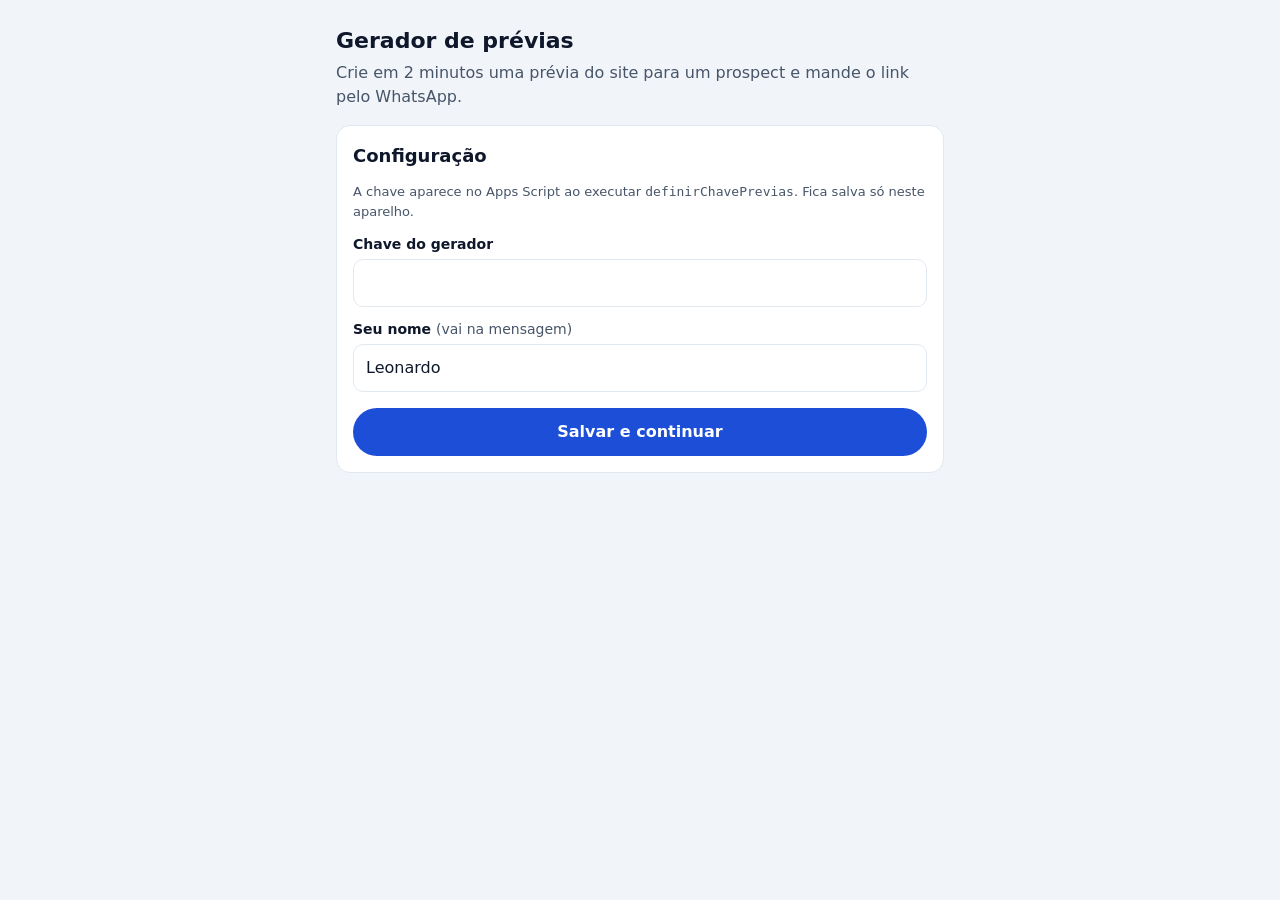
==== commit 8bb26428: "Correções: ícones de etapas, datas, carga de dados, aviso ao salvar, foco, cidade no gerador" ====
--- a/gerador.html
+++ b/gerador.html
@@ -5,7 +5,15 @@
 <meta name="viewport" content="width=device-width, initial-scale=1">
 <meta name="robots" content="noindex, nofollow">
 <title>Gerador de prévias</title>
-<link rel="icon" href="data:,">
+<!-- App na tela inicial (PWA): só o gerador; a demo e as prévias não usam -->
+<link rel="manifest" href="manifest.webmanifest">
+<meta name="theme-color" content="#0f172a">
+<link rel="icon" href="icone-192.png" type="image/png">
+<link rel="apple-touch-icon" href="apple-touch-icon.png">
+<meta name="apple-mobile-web-app-capable" content="yes">
+<meta name="mobile-web-app-capable" content="yes">
+<meta name="apple-mobile-web-app-title" content="Gerador">
+<meta name="apple-mobile-web-app-status-bar-style" content="default">
 <style>
   :root { --cor: #1d4ed8; --cor-clara: #dbeafe; --fundo: #f1f5f9; --cartao: #fff; --texto: #0f172a; --suave: #475569; --borda: #e2e8f0; --ok: #15803d; --erro: #b91c1c; --whats: #128c7e; }
   * { box-sizing: border-box; }
@@ -98,6 +106,7 @@
   <section class="cartao" id="sec-nova" hidden>
     <h2>Nova prévia</h2>
     <form id="f" novalidate>
+      <div id="f-da-lista" hidden></div>
       <label for="f-empresa">Nome da empresa</label>
       <input id="f-empresa" maxlength="60" autocomplete="off" placeholder="Ex.: Auto Center São José">
       <div class="msg-erro" data-erro="empresa"></div>
@@ -113,6 +122,9 @@
           <input id="f-bairro" maxlength="40" placeholder="Ex.: Barreiro">
         </div>
       </div>
+      <label for="f-cidade">Cidade da empresa <span class="opc">(opcional; em branco = BH e região)</span></label>
+      <input id="f-cidade" maxlength="40" placeholder="Ex.: Belo Horizonte, Contagem, Betim…" autocomplete="off">
+      <div class="msg-erro" id="aviso-cidade" hidden></div>
 
       <div class="linha">
         <div>
@@ -451,10 +463,26 @@
   });
 }
 
-function mensagemPara(empresa, link, nicho) {
+/* Cidades de BH e região: a apresentação "desenvolvedor aqui de BH" passa confiança local. Fora delas, apresentação nacional. */
+const REGIAO_BH = ['belo horizonte', 'bh', 'contagem', 'betim', 'nova lima', 'sabara', 'santa luzia', 'ribeirao das neves', 'ibirite',
+  'vespasiano', 'lagoa santa', 'sarzedo', 'brumadinho', 'pedro leopoldo', 'confins', 'sao jose da lapa', 'raposos', 'rio acima',
+  'juatuba', 'mateus leme', 'igarape', 'esmeraldas', 'caete', 'mario campos', 'sao joaquim de bicas'];
+function naRegiaoBH(cidade) {
+  const c = String(cidade || '').normalize('NFD').replace(/[̀-ͯ]/g, '').toLowerCase().replace(/[^a-z ]/g, ' ').replace(/\s+/g, ' ').trim()
+    .replace(/ (mg|minas gerais)$/, '');
+  return !c || REGIAO_BH.includes(c);
+}
+function apresentacao(nome, cidade) {
+  return naRegiaoBH(cidade) ? `Sou ${nome}, desenvolvedor aqui de BH.` : `Sou ${nome}, da LeonTech: desenvolvo sites e sistemas, com atendimento remoto em todo o Brasil.`;
+}
+/** abertura (opcional, vem da lista de prospecção): frase personalizada sobre a empresa, no lugar de "Vi a X no Google".
+ *  cidade (opcional): decide a apresentação (BH e região × nacional). */
+function mensagemPara(empresa, link, nicho, abertura, cidade) {
   const nome = ler('seu_nome') || 'Leonardo';
   const pedido = (NICHOS[nicho] || NICHOS.oficina).pedido || 'pedidos de orçamento';
-  return `Oi, tudo bem? Sou ${nome}, desenvolvedor aqui de BH. Vi a ${empresa} no Google e montei uma prévia de como poderia ficar uma página para receber ${pedido} direto no WhatsApp de vocês:\n\n${link}\n\nSe fizer sentido, te explico em 10 minutos como funciona. Se não for o momento, sem problema: é só me avisar que não mando mais mensagem.`;
+  const sou = apresentacao(nome, cidade);
+  if (abertura) return `Oi, tudo bem? ${sou} ${abertura}\n\nMontei uma prévia de como poderia ficar uma página para receber ${pedido} direto no WhatsApp de vocês:\n\n${link}\n\nSe fizer sentido, te explico em 10 minutos como funciona. Se não for o momento, sem problema: é só me avisar que não mando mais mensagem.`;
+  return `Oi, tudo bem? ${sou} Vi a ${empresa} no Google e montei uma prévia de como poderia ficar uma página para receber ${pedido} direto no WhatsApp de vocês:\n\n${link}\n\nSe fizer sentido, te explico em 10 minutos como funciona. Se não for o momento, sem problema: é só me avisar que não mando mais mensagem.`;
 }
 
 $('#f').addEventListener('submit', async ev => {
@@ -474,13 +502,16 @@
   if (Object.keys(erros).length) return;
 
   const btn = $('#f-gerar'); btn.disabled = true; btn.textContent = 'Gerando…';
+  const abertura = daLista && daLista.empresa === p.empresa ? daLista.abertura : '';
+  const cidade = $('#f-cidade').value.trim(); // só decide a apresentação da mensagem; não vai para o servidor
   try {
     if (temImagens) Object.assign(p, await enviarImagens(t => { btn.textContent = t; }));
     btn.textContent = 'Gerando…';
     const r = await api({ acao: 'criarPrevia', previa: p });
     if (r.chaveInvalida) { chave = ''; salvar('chave_previas', ''); mostrarTelas(); return aviso('#c-retorno', 'erro', 'A chave mudou. Cole a nova chave.'); }
     if (!r.ok) { if (r.erros) marcarErros(r.erros); return aviso('#f-retorno', 'erro', r.mensagem || 'Confira os campos marcados.'); }
-    mostrarResultado(p, r.id);
+    mostrarResultado(p, r.id, abertura, cidade);
+    daLista = null; $('#f-da-lista').hidden = true; $('#aviso-cidade').hidden = true;
     $('#f').reset(); corAlterada = false; $('#f-cor').value = corPadrao($('#f-nicho').value);
     imagens.logo = null; imagens.fotos = []; corVeioDaLogo = false; $('#cor-da-logo').hidden = true; desenharMiniaturas();
     listar();
@@ -495,12 +526,12 @@
 let resultado = null;
 function linkDaPrevia(id) { return `${BASE_PREVIA}?p=${encodeURIComponent(id)}`; }
 
-function mostrarResultado(p, id) {
+function mostrarResultado(p, id, abertura, cidade) {
   const link = linkDaPrevia(id);
   resultado = { p, id, link };
   $('#r-link').textContent = link;
   $('#r-abrir').href = link;
-  $('#r-msg').value = mensagemPara(p.empresa, link, p.nicho);
+  $('#r-msg').value = mensagemPara(p.empresa, link, p.nicho, abertura, cidade);
   atualizarBotaoEnviar();
   aviso('#r-retorno', null);
   $('#sec-resultado').hidden = false;
@@ -806,12 +837,65 @@
 });
 $('#l-atualizar').addEventListener('click', () => listar());
 
+/* ---------- Envio rápido: dados da lista de prospecção no link ----------
+ * gerador.html#empresa=…&nicho=…&bairro=…&whatsapp=…&nota=…&avaliacoes=…&endereco=…&abertura=…
+ * Fica depois do "#": não vai para nenhum servidor. Só preenche o formulário; nada é gerado sem você tocar em "Gerar prévia".
+ */
+let daLista = null;
+function lerDadosDoLink(hash) {
+  const h = new URLSearchParams(String(hash || '').replace(/^#/, ''));
+  const v = (k, max) => (h.get(k) || '').replace(/[\u0000-\u001f]/g, ' ').trim().slice(0, max);
+  const d = {
+    empresa: v('empresa', 60), nicho: v('nicho', 24), bairro: v('bairro', 40), whatsapp: v('whatsapp', 20),
+    nota: v('nota', 3), avaliacoes: v('avaliacoes', 7), endereco: v('endereco', 120), abertura: v('abertura', 300), cidade: v('cidade', 40)
+  };
+  if (d.empresa.length < 2) return null;
+  if (!NICHOS[d.nicho]) d.nicho = '';
+  return d;
+}
+function aplicarDadosDoLink(d) {
+  daLista = d;
+  $('#f-empresa').value = d.empresa;
+  if (d.nicho) { $('#f-nicho').value = d.nicho; if (!corAlterada) $('#f-cor').value = corPadrao(d.nicho); }
+  $('#f-bairro').value = d.bairro;
+  $('#f-whatsapp').value = d.whatsapp; $('#f-whatsapp').dispatchEvent(new Event('input'));
+  $('#f-nota').value = d.nota; $('#f-avaliacoes').value = d.avaliacoes;
+  $('#f-endereco').value = d.endereco;
+  $('#f-cidade').value = d.cidade; avisarCidade();
+  const box = $('#f-da-lista'); box.replaceChildren();
+  const div = document.createElement('div'); div.className = 'aviso ok';
+  div.textContent = `Dados de "${d.empresa}" carregados da sua lista.${d.nicho ? '' : ' Escolha o nicho.'} Confira e toque em Gerar prévia.${d.abertura ? ' A mensagem já sai com a frase personalizada.' : ''}`;
+  box.appendChild(div); box.hidden = false;
+}
+function carregarDoLink() {
+  const d = lerDadosDoLink(location.hash);
+  if (!d) return;
+  aplicarDadosDoLink(d);
+  // Tira os dados do endereço (não ficam no histórico nem são reaplicados por engano).
+  try { history.replaceState(null, '', location.pathname + location.search); } catch (e) {}
+}
+addEventListener('hashchange', carregarDoLink);
+
+/* A prévia (landing) ainda é feita para BH e região: título "em BH", selo e endereço. Avisa antes de mandar para outra cidade. */
+function avisarCidade() {
+  const fora = !naRegiaoBH($('#f-cidade').value);
+  const el = $('#aviso-cidade');
+  el.textContent = fora ? 'Atenção: a prévia ainda mostra "BH" no título, no selo e no endereço. A mensagem sai com a apresentação nacional, mas confira a prévia antes de enviar para empresas de outras cidades.' : '';
+  el.hidden = !fora;
+}
+$('#f-cidade').addEventListener('input', avisarCidade);
+
 /* ---------- Início ---------- */
 $('#c-nome').value = ler('seu_nome') || 'Leonardo';
 $('#f-cor').value = corPadrao($('#f-nicho').value);
+carregarDoLink();
 mostrarTelas();
+// App instalável: o service worker controla só o gerador (escopo "gerador.html"), nunca a demo nem as prévias.
+if ('serviceWorker' in navigator && (location.protocol === 'https:' || location.hostname === 'localhost')) {
+  addEventListener('load', () => navigator.serviceWorker.register('sw.js', { scope: 'gerador.html' }).catch(() => {}));
+}
 // Exposto para testes automatizados
-window.GERADOR = { numeroBR, coletarPrevia, lerServicos, whatsDigitos, mensagemPara, linkDaPrevia, listar, imagens, corDaLogo, reduzirImagem, PACOTES, mensagemProposta, mensagemSeguimento, get chave() { return chave; } };
+window.GERADOR = { lerDadosDoLink, aplicarDadosDoLink, naRegiaoBH, apresentacao, numeroBR, coletarPrevia, lerServicos, whatsDigitos, mensagemPara, linkDaPrevia, listar, imagens, corDaLogo, reduzirImagem, PACOTES, mensagemProposta, mensagemSeguimento, get chave() { return chave; } };
 </script>
 </body>
 </html>
